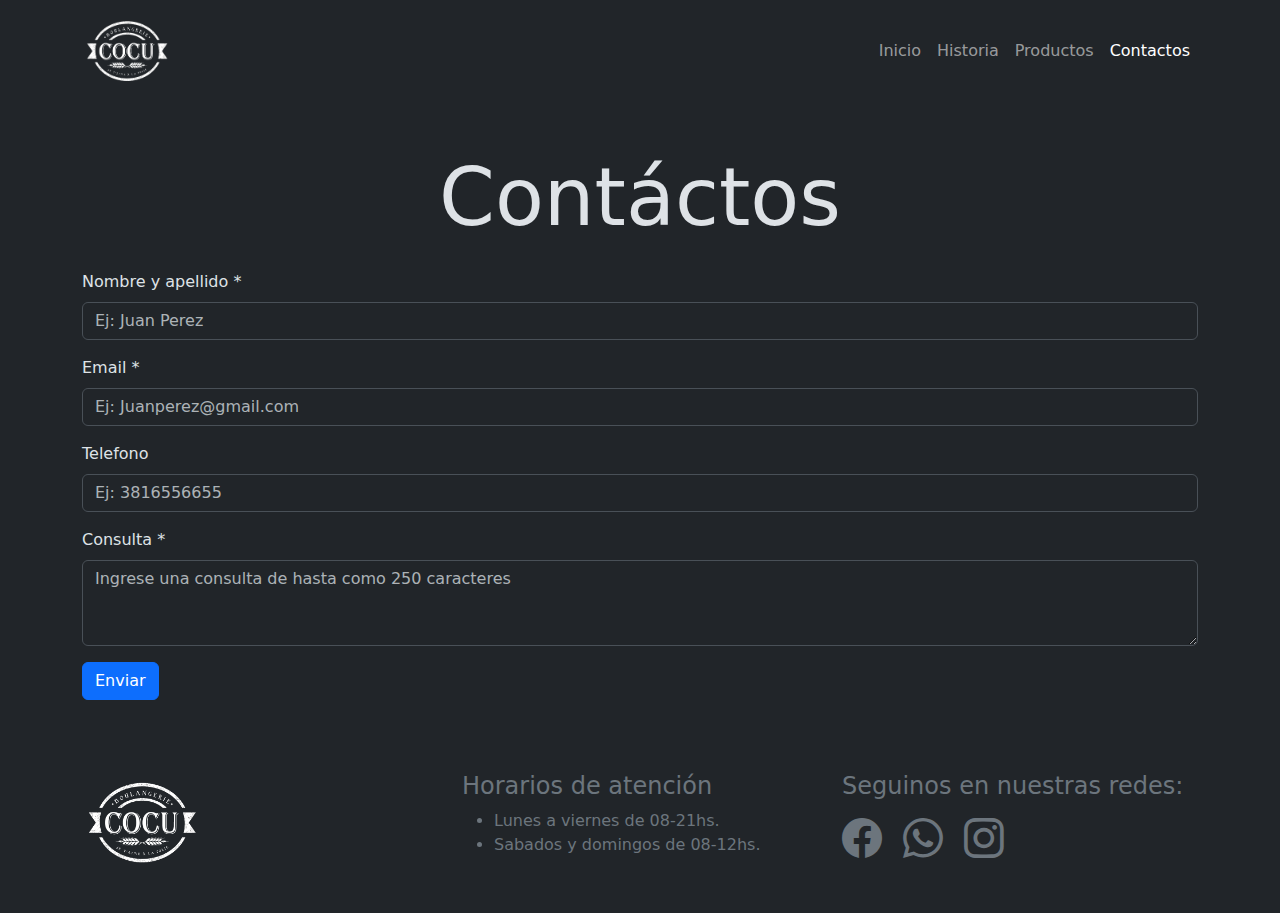
==== pages/contactos.html @ 9590b745 "Primer comit de la esctructura del proyecto" ====
<!DOCTYPE html>
<html lang="es">
  <head>
    <meta charset="UTF-8" />
    <meta name="viewport" content="width=device-width, initial-scale=1.0" />
    <meta name="description" content="Practica de bootstrap" />
    <meta name="keywords" content="layout, componentes, colores" />
    <meta name="author" content="Torres Claudia" />
    <link rel="stylesheet" href="../css/bootstrap.min.css" />
    <link
      rel="stylesheet"
      href="https://cdn.jsdelivr.net/npm/bootstrap-icons@1.11.1/font/bootstrap-icons.css"
    />
    <link rel="stylesheet" href="../css/style.css" />
    <title>Panaderia cocu</title>
  </head>
  <body data-bs-theme="dark">
    <header>
      <nav class="navbar navbar-expand-lg bg-dark navbar-dark">
        <div class="container">
          <a class="navbar-brand" href="..index.html"
            ><img
              src="../img/cocu_logo-450.png"
              alt="Logo panaderia cocu"
              width="90px"
          /></a>
          <button
            class="navbar-toggler"
            type="button"
            data-bs-toggle="collapse"
            data-bs-target="#navbarSupportedContent"
            aria-controls="navbarSupportedContent"
            aria-expanded="false"
            aria-label="Toggle navigation"
          >
            <span class="navbar-toggler-icon"></span>
          </button>
          <div class="collapse navbar-collapse" id="navbarSupportedContent">
            <ul class="navbar-nav ms-auto mb-2 mb-lg-0">
              <li class="nav-item">
                <a class="nav-link" href="../index.html">Inicio</a>
              </li>
              <li class="nav-item">
                <a class="nav-link" href="historia.html">Historia</a>
              </li>
              <li class="nav-item">
                <a class="nav-link" href="productos.html">Productos</a>
              </li>
              <li class="nav-item">
                <a
                  class="nav-link active"
                  aria-current="page"
                  href="contactos.html"
                  >Contactos</a
                >
              </li>
            </ul>
          </div>
        </div>
      </nav>
    </header>
    <main class="container my-5">
      <h1 class="text-center display-1 mb-4">Contáctos</h1>
      <article>
        <form>
          <div class="mb-3">
            <label for="nombreApellido" class="form-label"
              >Nombre y apellido *</label
            >
            <input
              type="text"
              class="form-control"
              id="nombreApellido"
              placeholder="Ej: Juan Perez"
              minlength="5"
              maxlength="50"
              required
            />
          </div>
          <div class="mb-3">
            <label for="email" class="form-label">Email *</label>
            <input
              type="email"
              class="form-control"
              id="email"
              placeholder="Ej: Juanperez@gmail.com"
              minlength="10"
              maxlength="320"
              required
            />
          </div>
          <div class="mb-3">
            <label for="telefono" class="form-label">Telefono</label>
            <input
              type="tel"
              class="form-control"
              id="telefono"
              placeholder="Ej: 3816556655"
            />
          </div>
          <div class="mb-3">
            <label for="consulta" class="form-label">Consulta *</label>
            <textarea
              class="form-control"
              id="consulta"
              rows="3"
              required
              minlength="5"
              maxlength="250"
              placeholder="Ingrese una consulta de hasta como 250 caracteres"
            ></textarea>
          </div>
          <button class="btn btn-primary" type="submit">Enviar</button>
        </form>
      </article>
    </main>
    <footer class="bg-dark text-secondary py-4">
      <div class="container">
        <div class="row">
          <div class="col-lg-4 text-center text-lg-start mb-3">
            <img
              src="../img/cocu_logo-450.png"
              alt="Logo panaderia cocu"
              width="120px"
            />
          </div>
          <div class="col-md-6 col-lg-4">
            <h4>Horarios de atención</h4>
            <ul>
              <li>Lunes a viernes de 08-21hs.</li>
              <li>Sabados y domingos de 08-12hs.</li>
            </ul>
          </div>
          <div class="col-md-6 col-lg-4">
            <h4>Seguinos en nuestras redes:</h4>
            <div class="text-center text-lg-start">
              <a href="#" class="link-secondary"
                ><i class="bi bi-facebook fs-1"></i
              ></a>
              <a href="#" class="link-secondary mx-3"
                ><i class="bi bi-whatsapp fs-1"></i
              ></a>
              <a href="#" class="link-secondary"
                ><i class="bi bi-instagram fs-1"></i
              ></a>
            </div>
          </div>
        </div>
      </div>
    </footer>
    <script src="../js/bootstrap.min.js"></script>
  </body>
</html>
---- css/style.css ----
body{
    display: flex;
    flex-direction: column;
    min-height: 100vh;
}
main{
flex-grow: 1;
}
.imgCarouselProductos{
    height: 300px;
    object-fit: cover;
}
.tipoDeProductos{
    filter: grayscale(0.5);
}
@media all and (min-width: 767px ) and (max-width: 991px ){
    .imgCarouselProductos{
        height: 400px;
    }
}
@media all and (min-width: 992px ){
    .imgCarouselProductos{
        height: 550px;
    }
}
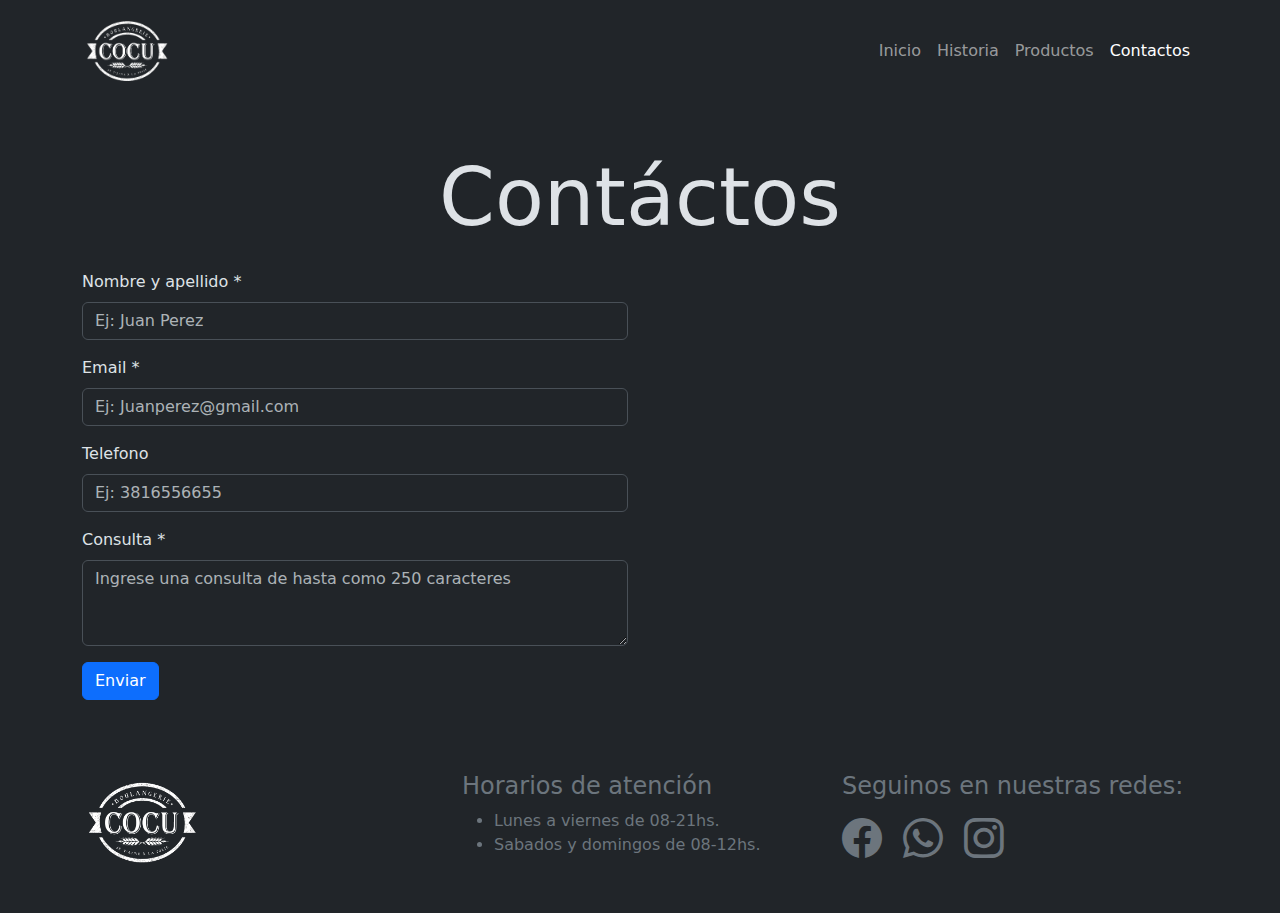
==== commit 671a6898: "agregamos una grilla para ordenar el formulario y el mapa" ====
--- a/pages/contactos.html
+++ b/pages/contactos.html
@@ -61,7 +61,8 @@
     </header>
     <main class="container my-5">
       <h1 class="text-center display-1 mb-4">Contáctos</h1>
-      <article>
+      <section class="row">
+        <article class="col-md-6">
         <form>
           <div class="mb-3">
             <label for="nombreApellido" class="form-label"
@@ -113,7 +114,11 @@
           <button class="btn btn-primary" type="submit">Enviar</button>
         </form>
       </article>
-    </main>
+      <article class="col-md-6">
+
+      </article>
+      </section>
+      </main>
     <footer class="bg-dark text-secondary py-4">
       <div class="container">
         <div class="row">
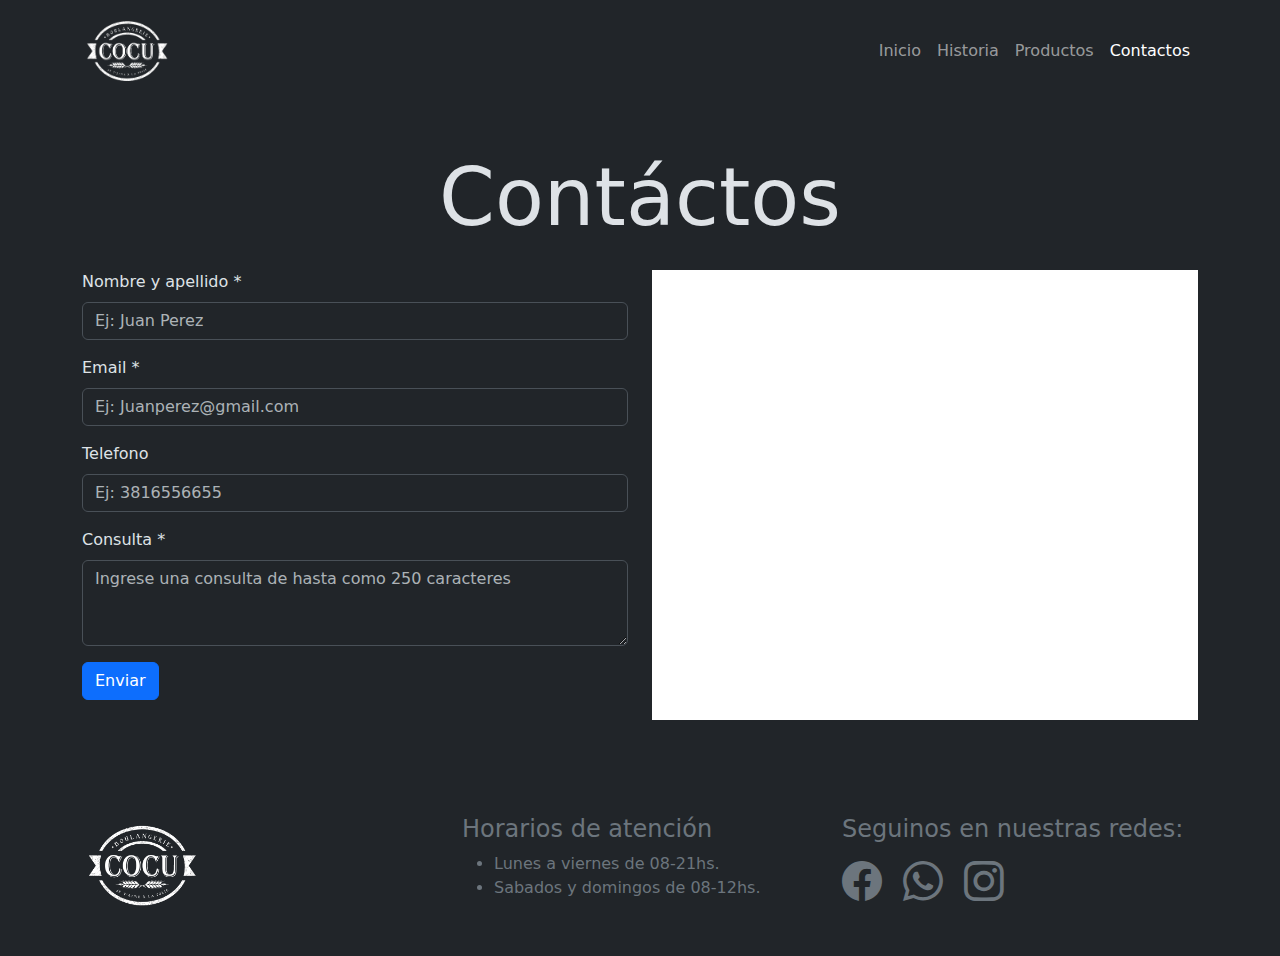
==== commit 31b72cfe: "agregue un mapa de googlle maps, en la grilla de contactos" ====
--- a/pages/contactos.html
+++ b/pages/contactos.html
@@ -62,63 +62,70 @@
     <main class="container my-5">
       <h1 class="text-center display-1 mb-4">Contáctos</h1>
       <section class="row">
-        <article class="col-md-6">
-        <form>
-          <div class="mb-3">
-            <label for="nombreApellido" class="form-label"
-              >Nombre y apellido *</label
-            >
-            <input
-              type="text"
-              class="form-control"
-              id="nombreApellido"
-              placeholder="Ej: Juan Perez"
-              minlength="5"
-              maxlength="50"
-              required
-            />
-          </div>
-          <div class="mb-3">
-            <label for="email" class="form-label">Email *</label>
-            <input
-              type="email"
-              class="form-control"
-              id="email"
-              placeholder="Ej: Juanperez@gmail.com"
-              minlength="10"
-              maxlength="320"
-              required
-            />
-          </div>
-          <div class="mb-3">
-            <label for="telefono" class="form-label">Telefono</label>
-            <input
-              type="tel"
-              class="form-control"
-              id="telefono"
-              placeholder="Ej: 3816556655"
-            />
-          </div>
-          <div class="mb-3">
-            <label for="consulta" class="form-label">Consulta *</label>
-            <textarea
-              class="form-control"
-              id="consulta"
-              rows="3"
-              required
-              minlength="5"
-              maxlength="250"
-              placeholder="Ingrese una consulta de hasta como 250 caracteres"
-            ></textarea>
-          </div>
-          <button class="btn btn-primary" type="submit">Enviar</button>
-        </form>
-      </article>
-      <article class="col-md-6">
-
-      </article>
+        <article class="col-md-6 mb-3">
+          <form>
+            <div class="mb-3">
+              <label for="nombreApellido" class="form-label"
+                >Nombre y apellido *</label
+              >
+              <input
+                type="text"
+                class="form-control"
+                id="nombreApellido"
+                placeholder="Ej: Juan Perez"
+                minlength="5"
+                maxlength="50"
+                required
+              />
+            </div>
+            <div class="mb-3">
+              <label for="email" class="form-label">Email *</label>
+              <input
+                type="email"
+                class="form-control"
+                id="email"
+                placeholder="Ej: Juanperez@gmail.com"
+                minlength="10"
+                maxlength="320"
+                required
+              />
+            </div>
+            <div class="mb-3">
+              <label for="telefono" class="form-label">Telefono</label>
+              <input
+                type="tel"
+                class="form-control"
+                id="telefono"
+                placeholder="Ej: 3816556655"
+              />
+            </div>
+            <div class="mb-3">
+              <label for="consulta" class="form-label">Consulta *</label>
+              <textarea
+                class="form-control"
+                id="consulta"
+                rows="3"
+                required
+                minlength="5"
+                maxlength="250"
+                placeholder="Ingrese una consulta de hasta como 250 caracteres"
+              ></textarea>
+            </div>
+            <button class="btn btn-primary" type="submit">Enviar</button>
+          </form>
+        </article>
+        <article class="col-md-6 mb-3">
+          <iframe
+          class="w-100"
+            src="https://www.google.com/maps/embed?pb=!1m18!1m12!1m3!1d3560.106067949485!2d-65.20974192512777!3d-26.836578490025936!2m3!1f0!2f0!3f0!3m2!1i1024!2i768!4f13.1!3m3!1m2!1s0x94225d3ad7f30f1d%3A0xf8606cd659b8e3e4!2sRollingCode%20School!5e0!3m2!1ses!2sar!4v1701828617501!5m2!1ses!2sar"
+            height="450"
+            allowfullscreen=""
+            loading="lazy"
+            referrerpolicy="no-referrer-when-downgrade"
+          ></iframe>
+        </article>
       </section>
-      </main>
+    </main>
     <footer class="bg-dark text-secondary py-4">
       <div class="container">
         <div class="row">
